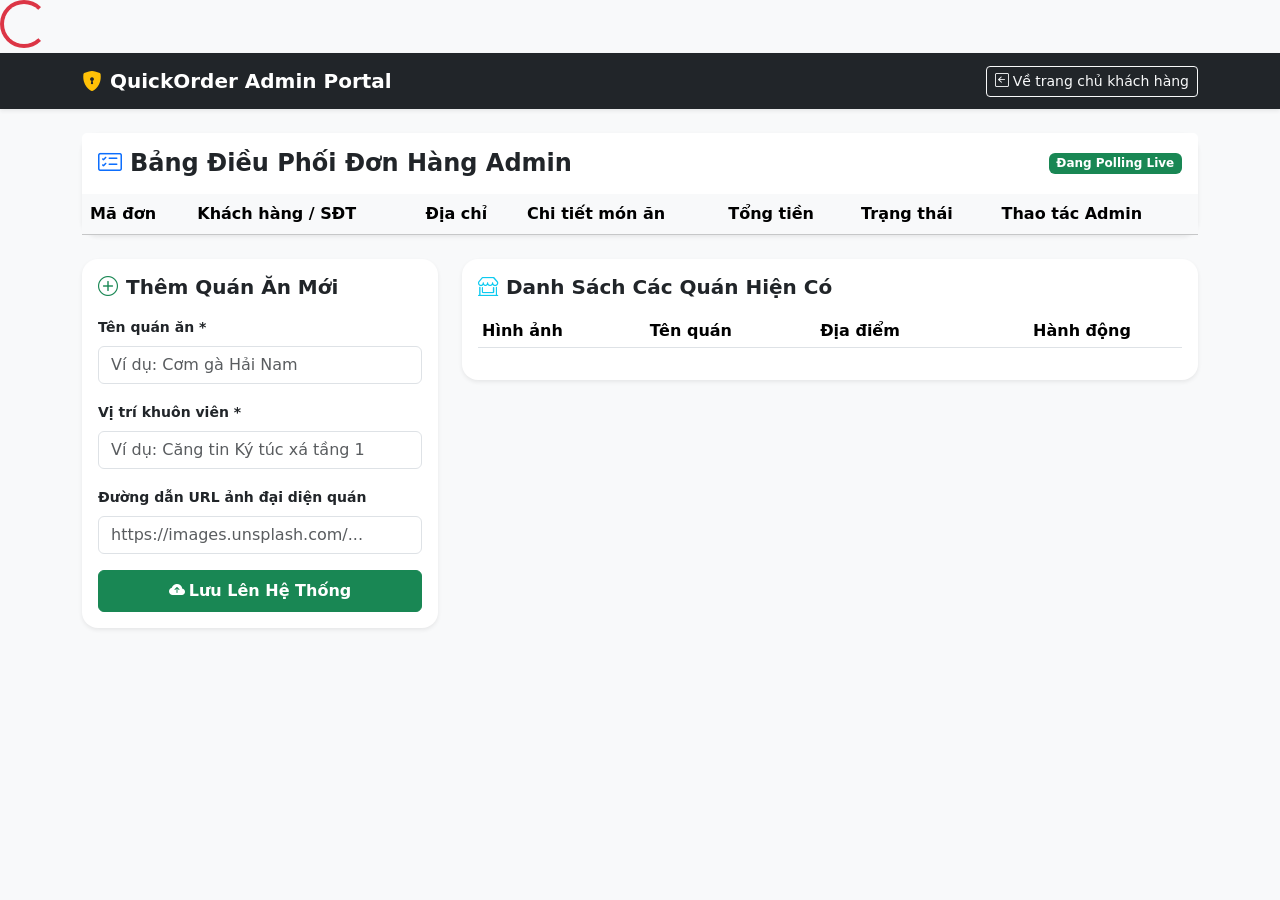
==== admin.html @ 5a4b58c4 "Add files via upload" ====
<!DOCTYPE html>
<html lang="vi">
<head>
    <meta charset="UTF-8">
    <meta name="viewport" content="width=device-width, initial-scale=1.0">
    <title>QuickOrder - Quản Trị Hệ Thống</title>
    <!-- Bootstrap 5 CSS -->
    <link href="https://cdn.jsdelivr.net/npm/bootstrap@5.3.2/dist/css/bootstrap.min.css" rel="stylesheet">
    <!-- Bootstrap Icons -->
    <link href="https://cdn.jsdelivr.net/npm/bootstrap-icons@1.11.1/font/bootstrap-icons.css" rel="stylesheet">
    <link rel="stylesheet" href="css/style.css">
</head>
<body class="bg-light">

    <!-- Màn hình chờ Loading -->
    <div id="loadingOverlay" class="loading-overlay">
        <div class="spinner-border text-danger" role="status" style="width: 3rem; height: 3rem;"></div>
    </div>

    <!-- Navbar Admin -->
    <nav class="navbar navbar-expand-lg navbar-dark bg-dark shadow-sm sticky-top">
        <div class="container">
            <a class="navbar-brand fw-bold" href="admin.html"><i class="bi bi-shield-lock-fill me-2 text-warning"></i>QuickOrder Admin Portal</a>
            <a class="btn btn-outline-light btn-sm ms-auto" href="index.html"><i class="bi bi-arrow-left-square me-1"></i>Về trang chủ khách hàng</a>
        </div>
    </nav>

    <div class="container my-4">
        <div class="row g-4">
            <!-- PHẦN 1: ĐIỀU PHỐI ĐƠN HÀNG TOÀN KHU -->
            <div class="col-12">
                <div class="card border-0 rounded-4 shadow-sm">
                    <div class="card-header bg-white py-3 border-bottom-0 d-flex justify-content-between align-items-center">
                        <h4 class="fw-bold text-dark mb-0"><i class="bi bi-card-checklist text-primary me-2"></i>Bảng Điều Phối Đơn Hàng Admin</h4>
                        <span class="badge bg-success" id="adminPollBadge">Đang Polling Live</span>
                    </div>
                    <div class="card-body p-0">
                        <div class="table-responsive">
                            <table class="table table-hover align-middle mb-0">
                                <thead class="table-light">
                                    <tr>
                                        <th>Mã đơn</th>
                                        <th>Khách hàng / SĐT</th>
                                        <th>Địa chỉ</th>
                                        <th>Chi tiết món ăn</th>
                                        <th>Tổng tiền</th>
                                        <th>Trạng thái</th>
                                        <th>Thao tác Admin</th>
                                    </tr>
                                </thead>
                                <tbody id="adminOrderTableBody">
                                    <!-- Đổ động liên tục từ Polling -->
                                </tbody>
                            </table>
                        </div>
                    </div>
                </div>
            </div>

            <!-- PHẦN 2: QUẢN LÝ DANH SÁCH CÁC QUÁN ĂN NỘI KHU -->
            <div class="col-12 col-lg-4">
                <div class="card border-0 rounded-4 shadow-sm p-3">
                    <h5 class="fw-bold mb-3 text-dark"><i class="bi bi-plus-circle text-success me-2"></i>Thêm Quán Ăn Mới</h5>
                    <form id="addRestaurantForm" novalidate>
                        <div class="mb-3">
                            <label class="form-label small fw-semibold">Tên quán ăn *</label>
                            <input type="text" id="restName" class="form-control" placeholder="Ví dụ: Cơm gà Hải Nam" required>
                        </div>
                        <div class="mb-3">
                            <label class="form-label small fw-semibold">Vị trí khuôn viên *</label>
                            <input type="text" id="restLoc" class="form-control" placeholder="Ví dụ: Căng tin Ký túc xá tầng 1" required>
                        </div>
                        <div class="mb-3">
                            <label class="form-label small fw-semibold">Đường dẫn URL ảnh đại diện quán</label>
                            <input type="url" id="restImg" class="form-control" placeholder="https://images.unsplash.com/...">
                        </div>
                        <button type="submit" class="btn btn-success w-100 fw-bold py-2"><i class="bi bi-cloud-arrow-up-fill me-1"></i>Lưu Lên Hệ Thống</button>
                    </form>
                </div>
            </div>

            <div class="col-12 col-lg-8">
                <div class="card border-0 rounded-4 shadow-sm p-3">
                    <h5 class="fw-bold mb-3 text-dark"><i class="bi bi-shop-window text-info me-2"></i>Danh Sách Các Quán Hiện Có</h5>
                    <div class="table-responsive">
                        <table class="table table-sm align-middle">
                            <thead>
                                <tr>
                                    <th>Hình ảnh</th>
                                    <th>Tên quán</th>
                                    <th>Địa điểm</th>
                                    <th class="text-center">Hành động</th>
                                </tr>
                            </thead>
                            <tbody id="adminRestaurantTableBody">
                                <!-- Đổ dữ liệu động -->
                            </tbody>
                        </table>
                    </div>
                </div>
            </div>
        </div>
    </div>

    <!-- Scripts CDN -->
    <script src="https://cdn.jsdelivr.net/npm/bootstrap@5.3.2/dist/js/bootstrap.bundle.min.js"></script>
    <script src="https://code.jquery.com/jquery-3.7.1.min.js"></script>
    
    <!-- Scripts Admin -->
    <script src="js/utils.js"></script>
    <script src="js/api.js"></script>
    <script src="js/admin.js"></script>
</body>
</html>
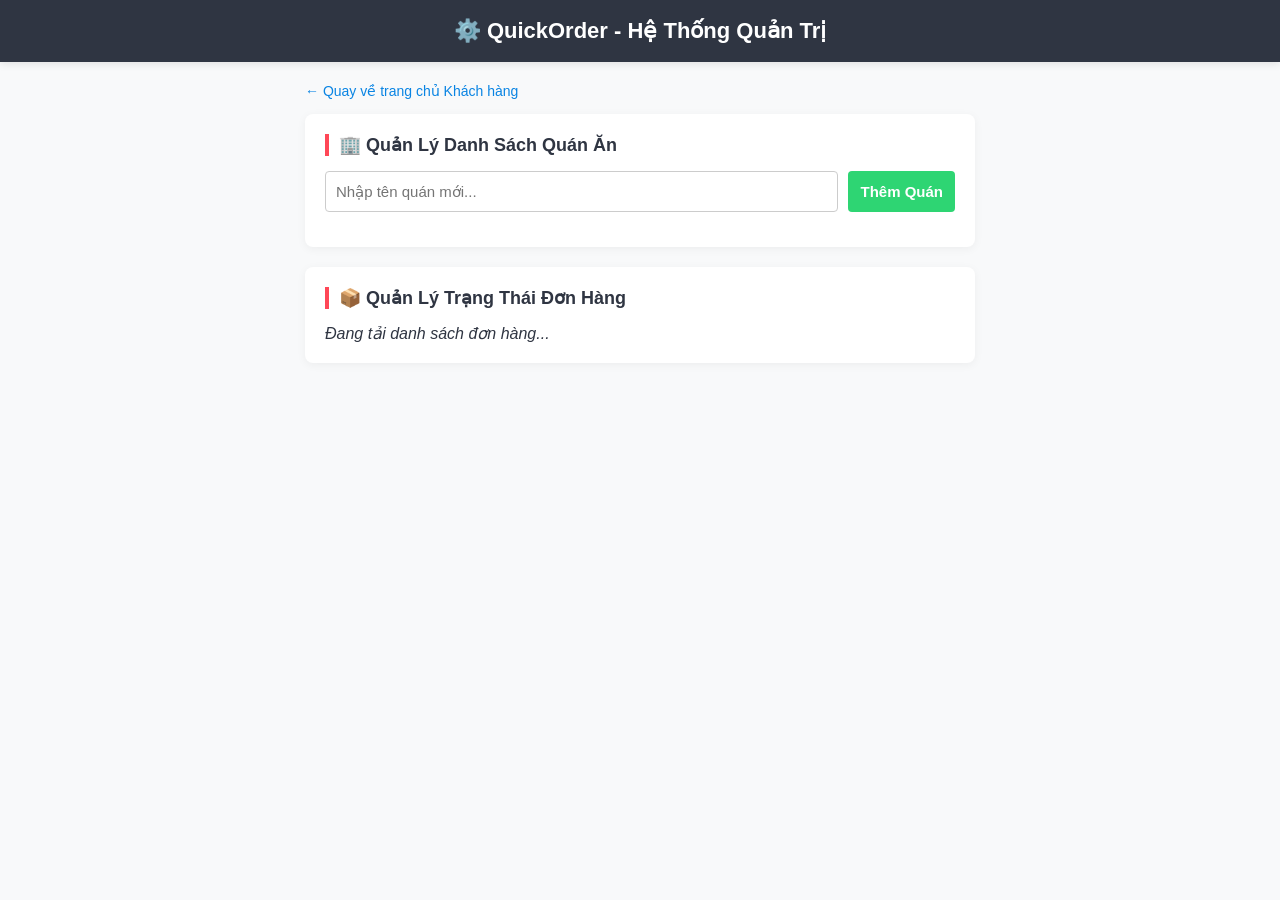
==== commit 86bbec46: "Update admin.html" ====
--- a/admin.html
+++ b/admin.html
@@ -3,112 +3,34 @@
 <head>
     <meta charset="UTF-8">
     <meta name="viewport" content="width=device-width, initial-scale=1.0">
-    <title>QuickOrder - Quản Trị Hệ Thống</title>
-    <!-- Bootstrap 5 CSS -->
-    <link href="https://cdn.jsdelivr.net/npm/bootstrap@5.3.2/dist/css/bootstrap.min.css" rel="stylesheet">
-    <!-- Bootstrap Icons -->
-    <link href="https://cdn.jsdelivr.net/npm/bootstrap-icons@1.11.1/font/bootstrap-icons.css" rel="stylesheet">
+    <title>QuickOrder - Admin Console</title>
     <link rel="stylesheet" href="css/style.css">
 </head>
-<body class="bg-light">
+<body>
+    <header class="admin-header">⚙️ QuickOrder - Hệ Thống Quản Trị</header>
 
-    <!-- Màn hình chờ Loading -->
-    <div id="loadingOverlay" class="loading-overlay">
-        <div class="spinner-border text-danger" role="status" style="width: 3rem; height: 3rem;"></div>
+    <div class="container">
+        <a href="index.html" class="back-link">← Quay về trang chủ Khách hàng</a>
+
+        <!-- QUẢN LÝ QUÁN ĂN (CRUD) -->
+        <section class="card">
+            <h2>🏢 Quản Lý Danh Sách Quán Ăn</h2>
+            <div class="form-group inline-form">
+                <input type="text" id="new-res-name" placeholder="Nhập tên quán mới...">
+                <button class="btn btn-sec" id="btn-add-res">Thêm Quán</button>
+            </div>
+            <div id="admin-res-list"></div>
+        </section>
+
+        <!-- QUẢN LÝ ĐƠN HÀNG -->
+        <section class="card">
+            <h2>📦 Quản Lý Trạng Thái Đơn Hàng</h2>
+            <div id="admin-orders-container"><i>Đang tải danh sách đơn hàng...</i></div>
+        </section>
     </div>
 
-    <!-- Navbar Admin -->
-    <nav class="navbar navbar-expand-lg navbar-dark bg-dark shadow-sm sticky-top">
-        <div class="container">
-            <a class="navbar-brand fw-bold" href="admin.html"><i class="bi bi-shield-lock-fill me-2 text-warning"></i>QuickOrder Admin Portal</a>
-            <a class="btn btn-outline-light btn-sm ms-auto" href="index.html"><i class="bi bi-arrow-left-square me-1"></i>Về trang chủ khách hàng</a>
-        </div>
-    </nav>
-
-    <div class="container my-4">
-        <div class="row g-4">
-            <!-- PHẦN 1: ĐIỀU PHỐI ĐƠN HÀNG TOÀN KHU -->
-            <div class="col-12">
-                <div class="card border-0 rounded-4 shadow-sm">
-                    <div class="card-header bg-white py-3 border-bottom-0 d-flex justify-content-between align-items-center">
-                        <h4 class="fw-bold text-dark mb-0"><i class="bi bi-card-checklist text-primary me-2"></i>Bảng Điều Phối Đơn Hàng Admin</h4>
-                        <span class="badge bg-success" id="adminPollBadge">Đang Polling Live</span>
-                    </div>
-                    <div class="card-body p-0">
-                        <div class="table-responsive">
-                            <table class="table table-hover align-middle mb-0">
-                                <thead class="table-light">
-                                    <tr>
-                                        <th>Mã đơn</th>
-                                        <th>Khách hàng / SĐT</th>
-                                        <th>Địa chỉ</th>
-                                        <th>Chi tiết món ăn</th>
-                                        <th>Tổng tiền</th>
-                                        <th>Trạng thái</th>
-                                        <th>Thao tác Admin</th>
-                                    </tr>
-                                </thead>
-                                <tbody id="adminOrderTableBody">
-                                    <!-- Đổ động liên tục từ Polling -->
-                                </tbody>
-                            </table>
-                        </div>
-                    </div>
-                </div>
-            </div>
-
-            <!-- PHẦN 2: QUẢN LÝ DANH SÁCH CÁC QUÁN ĂN NỘI KHU -->
-            <div class="col-12 col-lg-4">
-                <div class="card border-0 rounded-4 shadow-sm p-3">
-                    <h5 class="fw-bold mb-3 text-dark"><i class="bi bi-plus-circle text-success me-2"></i>Thêm Quán Ăn Mới</h5>
-                    <form id="addRestaurantForm" novalidate>
-                        <div class="mb-3">
-                            <label class="form-label small fw-semibold">Tên quán ăn *</label>
-                            <input type="text" id="restName" class="form-control" placeholder="Ví dụ: Cơm gà Hải Nam" required>
-                        </div>
-                        <div class="mb-3">
-                            <label class="form-label small fw-semibold">Vị trí khuôn viên *</label>
-                            <input type="text" id="restLoc" class="form-control" placeholder="Ví dụ: Căng tin Ký túc xá tầng 1" required>
-                        </div>
-                        <div class="mb-3">
-                            <label class="form-label small fw-semibold">Đường dẫn URL ảnh đại diện quán</label>
-                            <input type="url" id="restImg" class="form-control" placeholder="https://images.unsplash.com/...">
-                        </div>
-                        <button type="submit" class="btn btn-success w-100 fw-bold py-2"><i class="bi bi-cloud-arrow-up-fill me-1"></i>Lưu Lên Hệ Thống</button>
-                    </form>
-                </div>
-            </div>
-
-            <div class="col-12 col-lg-8">
-                <div class="card border-0 rounded-4 shadow-sm p-3">
-                    <h5 class="fw-bold mb-3 text-dark"><i class="bi bi-shop-window text-info me-2"></i>Danh Sách Các Quán Hiện Có</h5>
-                    <div class="table-responsive">
-                        <table class="table table-sm align-middle">
-                            <thead>
-                                <tr>
-                                    <th>Hình ảnh</th>
-                                    <th>Tên quán</th>
-                                    <th>Địa điểm</th>
-                                    <th class="text-center">Hành động</th>
-                                </tr>
-                            </thead>
-                            <tbody id="adminRestaurantTableBody">
-                                <!-- Đổ dữ liệu động -->
-                            </tbody>
-                        </table>
-                    </div>
-                </div>
-            </div>
-        </div>
-    </div>
-
-    <!-- Scripts CDN -->
-    <script src="https://cdn.jsdelivr.net/npm/bootstrap@5.3.2/dist/js/bootstrap.bundle.min.js"></script>
-    <script src="https://code.jquery.com/jquery-3.7.1.min.js"></script>
-    
-    <!-- Scripts Admin -->
     <script src="js/utils.js"></script>
     <script src="js/api.js"></script>
     <script src="js/admin.js"></script>
 </body>
-</html>+</html>
--- a/css/style.css
+++ b/css/style.css
@@ -0,0 +1,52 @@
+:root {
+    --primary: #ff4757;
+    --secondary: #2ed573;
+    --dark: #2f3542;
+    --light: #f1f2f6;
+    --warning: #eccc68;
+}
+
+* { box-sizing: border-box; margin: 0; padding: 0; font-family: 'Segoe UI', Arial, sans-serif; }
+body { background: #f8f9fa; color: var(--dark); padding-bottom: 50px; }
+
+header { background: var(--primary); color: white; padding: 18px; text-align: center; font-size: 22px; font-weight: bold; box-shadow: 0 2px 8px rgba(0,0,0,0.1); }
+header.admin-header { background: var(--dark); }
+
+.container { max-width: 700px; margin: 20px auto; padding: 0 15px; }
+.card { background: white; padding: 20px; border-radius: 8px; box-shadow: 0 2px 10px rgba(0,0,0,0.05); margin-bottom: 20px; }
+h2 { margin-bottom: 15px; font-size: 18px; color: var(--dark); border-left: 4px solid var(--primary); padding-left: 10px; }
+
+/* Form & Elements */
+.form-group { margin-bottom: 15px; }
+.inline-form { display: flex; gap: 10px; }
+label { display: block; margin-bottom: 6px; font-weight: 600; font-size: 14px; }
+select, input { width: 100%; padding: 10px; border: 1px solid #ccc; border-radius: 4px; font-size: 15px; }
+
+button.btn { width: 100%; padding: 12px; background: var(--primary); color: white; border: none; border-radius: 4px; font-size: 15px; font-weight: bold; cursor: pointer; transition: background 0.2s; }
+button.btn:hover { filter: brightness(0.95); }
+button.btn-sec { background: var(--secondary); width: auto; white-space: nowrap; }
+
+/* Grid Items */
+.grid { display: grid; grid-template-columns: 1fr 1fr; gap: 10px; margin-bottom: 15px; }
+@media (max-width: 480px) { .grid { grid-template-columns: 1fr; } }
+.item-card { border: 1px solid #eee; padding: 10px; border-radius: 6px; display: flex; justify-content: space-between; align-items: center; background: #fafafa; }
+
+/* Badge & Cards */
+.polling-badge { font-size: 12px; color: var(--secondary); font-weight: normal; }
+.order-card { border: 1px solid #eee; padding: 15px; border-radius: 6px; margin-bottom: 15px; position: relative; background: #fff; box-shadow: 0 1px 3px rgba(0,0,0,0.02); }
+.status-badge { position: absolute; top: 15px; right: 15px; padding: 4px 10px; border-radius: 20px; font-size: 11px; font-weight: bold; text-transform: uppercase; }
+
+/* Màu sắc trạng thái */
+.status-Mới { background: #ffeaa7; color: #b53471; }
+.status-Đang_giao { background: #74b9ff; color: #0984e3; }
+.status-Xong { background: #55efc4; color: #00b894; }
+
+/* Admin Row Actions */
+.admin-order { border: 1px solid #ddd; padding: 15px; margin-bottom: 15px; border-radius: 6px; }
+.admin-actions { display: flex; flex-wrap: wrap; gap: 8px; margin-top: 12px; }
+.admin-actions button { padding: 6px 12px; border: none; border-radius: 4px; font-size: 12px; font-weight: bold; cursor: pointer; }
+.btn-del { background: #ff7675; color: white; margin-left: auto; }
+
+.back-link { display: inline-block; margin-bottom: 15px; color: #0984e3; text-decoration: none; font-size: 14px; }
+.res-tag { display: inline-flex; justify-content: space-between; align-items: center; background: #eee; padding: 5px 10px; margin: 5px; border-radius: 4px; font-size: 14px; }
+.res-tag span { margin-left: 10px; color: red; cursor: pointer; font-weight: bold; }
